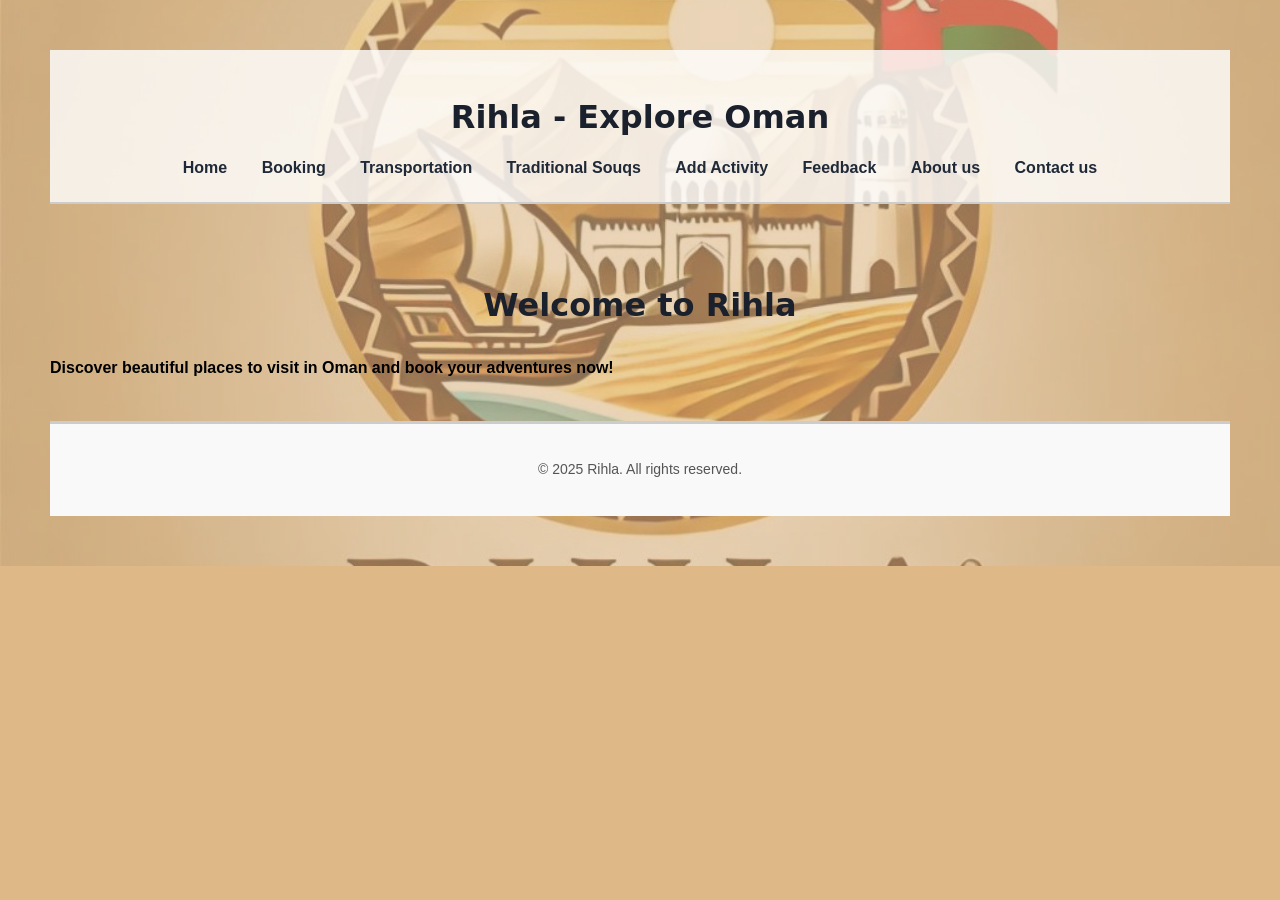
==== index.html @ 953d0c36 "Add files via upload" ====
<!DOCTYPE html>
<html lang="en">
<head>
  <meta charset="UTF-8">
  <title>Rihla - Home</title>
  <link rel="stylesheet" href="style.css">
    <style>

        h1{

            font-family:system-ui, -apple-system, BlinkMacSystemFont, 'Segoe UI', Roboto, Oxygen, Ubuntu, Cantarell, 'Open Sans', 'Helvetica Neue', sans-serif;
        }

        body{background-color: burlywood}
    </style>
  
</head>
<body>
   
    <div class="background">
        <header>
            
            <h1 id="home-title">Rihla - Explore Oman</h1>
            <nav>
              <ul>
                <li><a href="index.html">Home</a></li>
                <li><a href="booking.html">Booking</a></li>
                <li><a href="transport.html">Transportation</a></li>
                <li><a href="markets.html">Traditional Souqs</a></li>
                <li><a href="add_activity.html">Add Activity</a></li>
                <li><a href="feedback.html">Feedback</a></li>
                <li><a href="about.html">About us</a></li>
                <li><a href="contact.html">Contact us</a></li>
              </ul>
            </nav>
          </header>
  <br><br>

  <main>
    <h1>Welcome to Rihla</h1>
    <p style="font-weight: bold;">Discover beautiful places to visit in Oman and book your adventures now!</p>
  </main>

  <footer>
    <p>&copy; 2025 Rihla. All rights reserved.</p>
  </footer>
  </div>

</body>
</html>
---- style.css ----
/* 1. Universal Selector */
* {
    box-sizing: border-box;
  }
  
  /* 2. Element Selector */
  body {
    margin: 0;
    font-family: Arial, sans-serif;
    background-color: #f5e7d3; 
    color: #333;
    line-height: 1.7;
    font-size: 16px;
  }
  
  /* 3. Group Selector */
  h1, h2, h3 {
    color: #1a202c;
    font-family: 'Georgia', serif;
    text-align: center;
    margin-top: 20px;
  }
  
  /* 4. Class Selector */
  .background {
    position: relative;
    color: black;
    padding: 50px;
    min-height: 500px;
    z-index: 1;
  }
  
  .background::before {
    content: "";
    position: absolute;
    top: 0; left: 0; right: 0; bottom: 0;
    background-image: url("logo.jfif");
    background-size: cover;
    background-position: center;
    opacity: 0.4;
    z-index: -1;
  }
  
  /* 5. Descendant Selector */
  nav ul li a {
    text-decoration: none;
    color: #1f2937;
    font-weight: bold;
    font-size: 16px;
    transition: color 0.3s;
  }
  
  /* 6. Pseudo-Class Selector */
  nav ul li a:hover {
    color: #007B8A;
  }
  
  /* List Settings */
  nav ul {
    list-style-type: square;
    list-style-position: inside;
    padding: 0;
    margin: 0;
    text-align: center;
  }
  
  nav ul li {
    display: inline-block;
    margin: 0 15px;
  }
  
  /* Header Styling */
  header {
    background-color: #ffffffcc;
    padding: 20px;
    position: relative;
    border-bottom: 2px solid #ccc;
  }
  
  /* 7. ID Selector */
  #home-title {
    font-size: 32px;
    font-weight: bold;
    margin-bottom: 10px;
  }
  
  /* Logo Positioning */
  .logo-container {
    background-image: url("logo.jfif");
    background-size: contain;
    background-repeat: no-repeat;
    background-position: center;
    width: 100px;
    height: 100px;
    position: absolute;
    top: 10px;
    right: 10px;
    border: 2px solid #ccc;
    border-radius: 50%;
  }
  
  /* Footer Styling */
  footer {
    background-color: #f9f9f9;
    padding: 20px;
    text-align: center;
    font-size: 14px;
    color: #555;
    border-top: 3px solid #ccc;
    margin-top: 40px;
  }
  
  /* Tables (optional global enhancement) */
  table {
    width: 90%;
    margin: 20px auto;
    border-collapse: collapse;
    font-size: 15px;
    background-color: #fff;
  }
  
  th, td {
    padding: 10px;
    border: 1px solid #ccc;
    text-align: left;
  }
  
  th {
    background-color: burlywood;
    color: #222;
    font-weight: bold;
  }
  
  /* Forms */
  input[type="text"],
  input[type="number"],
  input[type="email"],
  input[type="url"],
  input[type="tel"],
  textarea,
  select {
    padding: 8px;
    margin: 6px 0;
    border: 1px solid #bbb;
    border-radius: 4px;
    width: 100%;
    max-width: 500px;
    font-size: 15px;
  }
  
  input[type="submit"],
  input[type="reset"] {
    background-color: #007B8A;
    color: white;
    border: none;
    padding: 10px 20px;
    margin-top: 10px;
    cursor: pointer;
    border-radius: 4px;
  }
  
  input[type="submit"]:hover,
  input[type="reset"]:hover {
    background-color: #005f6b;
  }
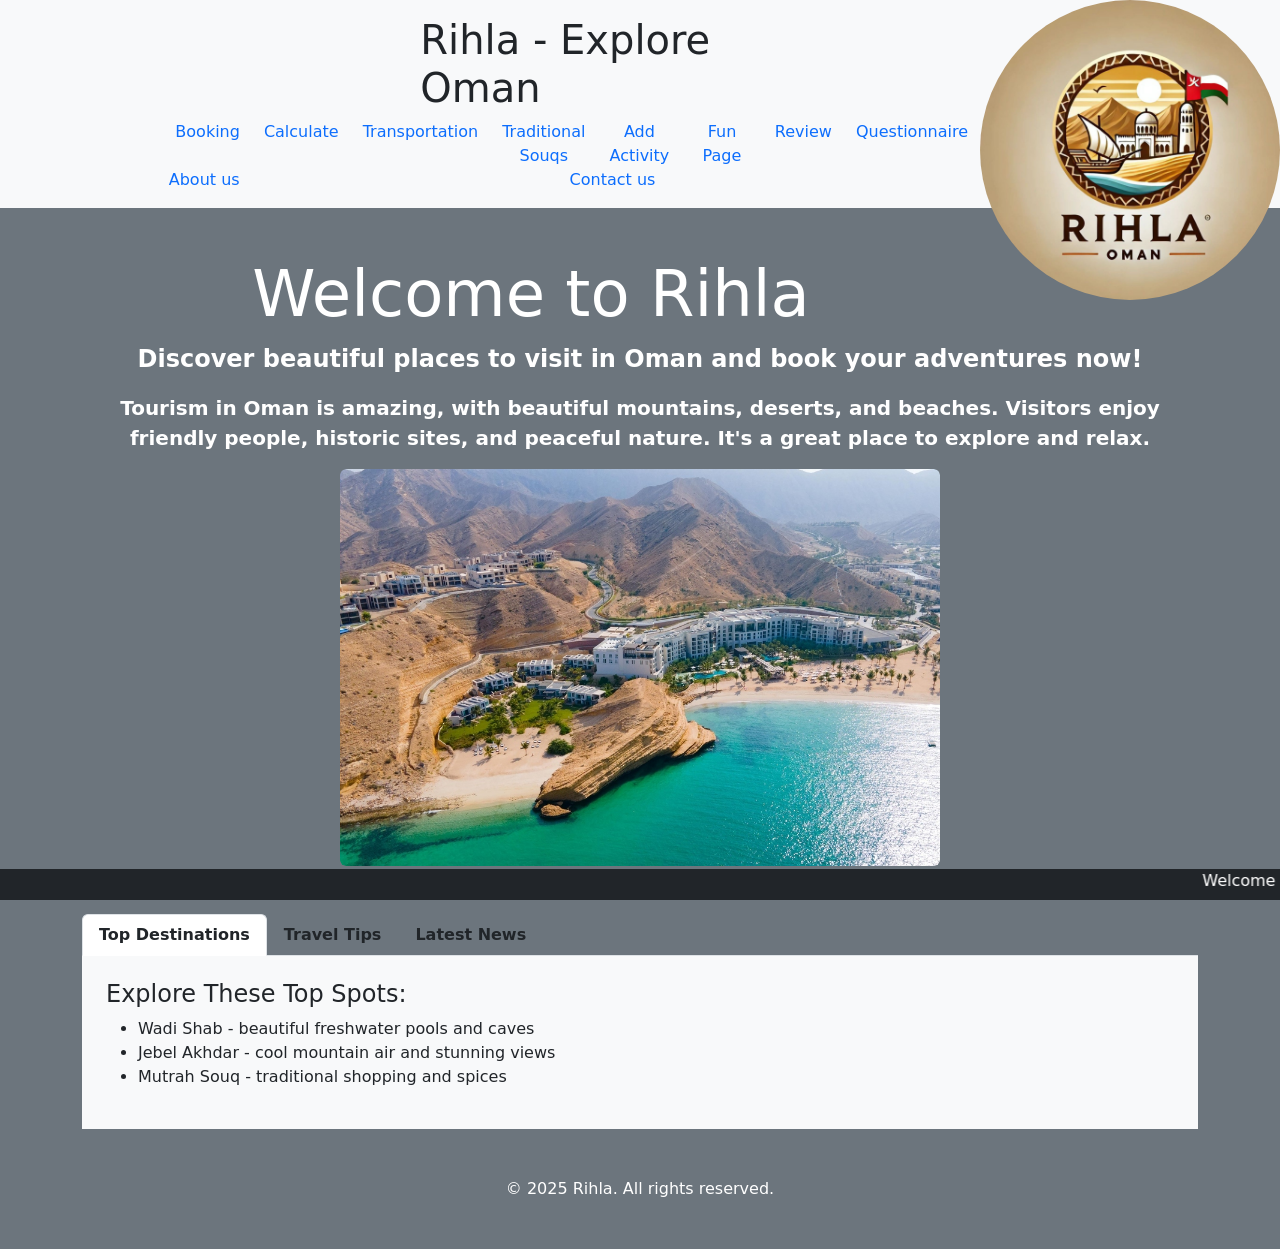
==== commit 367213ab: "Add files via upload" ====
--- a/index.html
+++ b/index.html
@@ -1,50 +1,118 @@
 <!DOCTYPE html>
-<html lang="en">
+<html>
 <head>
-  <meta charset="UTF-8">
   <title>Rihla - Home</title>
-  <link rel="stylesheet" href="style.css">
-    <style>
+  <link href="https://cdn.jsdelivr.net/npm/bootstrap@5.2.3/dist/css/bootstrap.min.css" rel="stylesheet">
+  <script src="https://cdn.jsdelivr.net/npm/bootstrap@5.2.3/dist/js/bootstrap.bundle.min.js"></script>
+</head>
+<body class="bg-secondary text-white">
+  <img src="logo.jfif" alt="rihla logo" class="rounded-circle float-end" width="300px">
 
-        h1{
+  <div class="bg-light text-dark py-3">
+    <div class="row">
+      <div class="col-5"></div>
+      <div class="col-4 ">
+        <h1 id="home-title">Rihla - Explore Oman</h1>
+      </div>
+      <div class="col-3"></div>
+    </div>
 
-            font-family:system-ui, -apple-system, BlinkMacSystemFont, 'Segoe UI', Roboto, Oxygen, Ubuntu, Cantarell, 'Open Sans', 'Helvetica Neue', sans-serif;
-        }
+    <div class="row text-center">
+      <div class="col-2"></div>
+      <div class="col"> <a href="booking.html" class="text-decoration-none">Booking</a></div>
+      <div class="col"> <a href="calculator.html" class="text-decoration-none">Calculate </a></div>
+      <div class="col"> <a href="transport.html" class="text-decoration-none">Transportation</a></div>
+      <div class="col"> <a href="markets.html" class="text-decoration-none">Traditional Souqs</a></div>
+      <div class="col"> <a href="add_activity.html" class="text-decoration-none">Add Activity</a></div>
+      <div class="col"> <a href="funpage.html" class="text-decoration-none">Fun Page</a></div>
+      <div class="col"> <a href="review.html" class="text-decoration-none">Review</a></div>
+      <div class="col"> <a href="questionnaire.html" class="text-decoration-none">Questionnaire</a></div>
+     
+      <div class="col"> <a href="about.html" class="text-decoration-none">About us</a></div>
+      <div class="col"> <a href="contact.html" class="text-decoration-none">Contact us</a></div>
+      <div class="col-2"></div>
+    </div>
+  </div>
 
-        body{background-color: burlywood}
-    </style>
-  
-</head>
-<body>
-   
-    <div class="background">
-        <header>
-            
-            <h1 id="home-title">Rihla - Explore Oman</h1>
-            <nav>
-              <ul>
-                <li><a href="index.html">Home</a></li>
-                <li><a href="booking.html">Booking</a></li>
-                <li><a href="transport.html">Transportation</a></li>
-                <li><a href="markets.html">Traditional Souqs</a></li>
-                <li><a href="add_activity.html">Add Activity</a></li>
-                <li><a href="feedback.html">Feedback</a></li>
-                <li><a href="about.html">About us</a></li>
-                <li><a href="contact.html">Contact us</a></li>
-              </ul>
-            </nav>
-          </header>
-  <br><br>
+  <main class="container my-5">
+    <div class="text-center">
+      <h2 class="display-3">Welcome to Rihla</h2>
+      <p class="fs-4 fw-bold">Discover beautiful places to visit in Oman and book your adventures now!</p>
+      <p class="fs-5 fw-bold">Tourism in Oman is amazing, with beautiful mountains, deserts, and beaches. Visitors enjoy friendly people, historic sites, and peaceful nature. It's a great place to explore and relax.</p>
+    </div>
 
-  <main>
-    <h1>Welcome to Rihla</h1>
-    <p style="font-weight: bold;">Discover beautiful places to visit in Oman and book your adventures now!</p>
+    <!-- Gallery using Bootstrap Carousel -->
+    <div id="photoCarousel" class="carousel slide mx-auto" style="max-width: 600px;" data-bs-ride="carousel">
+      <div class="carousel-inner rounded">
+        <div class="carousel-item active">
+          <img src="image1.jpg" class="d-block w-100 rounded" alt="Photo 1">
+        </div>
+        <div class="carousel-item">
+          <img src="image2.jpg" class="d-block w-100 rounded" alt="Photo 2">
+        </div>
+        <div class="carousel-item">
+          <img src="image3.jpeg" class="d-block w-100 rounded" alt="Photo 3">
+        </div>
+        <div class="carousel-item">
+          <img src="image4.jpg" class="d-block w-100 rounded" alt="Photo 4">
+        </div>
+      </div>
+    </div>
+
+    <ul class="nav nav-tabs mt-5" id="rihlaTabs" role="tablist">
+      <li class="nav-item" role="presentation">
+        <button class="nav-link active text-dark fw-bold" id="destinations-tab" data-bs-toggle="tab" data-bs-target="#destinations" type="button" role="tab">Top Destinations</button>
+      </li>
+      <li class="nav-item" role="presentation">
+        <button class="nav-link text-dark fw-bold" id="tips-tab" data-bs-toggle="tab" data-bs-target="#tips" type="button" role="tab">Travel Tips</button>
+      </li>
+      <li class="nav-item" role="presentation">
+        <button class="nav-link text-dark fw-bold" id="news-tab" data-bs-toggle="tab" data-bs-target="#news" type="button" role="tab">Latest News</button>
+      </li>
+    </ul>
+
+    <div class="tab-content bg-light text-dark p-4" id="rihlaTabsContent">
+      <div class="tab-pane fade show active" id="destinations" role="tabpanel">
+        <h4>Explore These Top Spots:</h4>
+        <ul>
+          <li>Wadi Shab - beautiful freshwater pools and caves</li>
+          <li>Jebel Akhdar - cool mountain air and stunning views</li>
+          <li>Mutrah Souq - traditional shopping and spices</li>
+        </ul>
+      </div>
+      <div class="tab-pane fade" id="tips" role="tabpanel">
+        <h4>Travel Tips for Visiting Oman:</h4>
+        <ul>
+          <li>Respect local customs and dress modestly</li>
+          <li>Rent a 4x4 for exploring mountains or desert</li>
+          <li>Best time to visit: October to April</li>
+        </ul>
+      </div>
+      <div class="tab-pane fade" id="news" role="tabpanel">
+        <h4>Latest Tourism Updates:</h4>
+        <p>New eco-resort opening soon in Salalah. Stay tuned for opening dates and booking info!</p>
+      </div>
+    </div>
   </main>
 
-  <footer>
+  <div class="text-center mb-5">
     <p>&copy; 2025 Rihla. All rights reserved.</p>
-  </footer>
   </div>
 
+  <!-- Scrolling Text Banner using Bootstrap & JavaScript -->
+  <div class="fixed-bottom bg-dark text-white">
+    <marquee behavior="scroll" direction="left" id="scrollingBanner"></marquee>
+  </div>
+
+  <script>
+    function updateBanner() {
+      const now = new Date();
+      const date = now.toLocaleDateString();
+      const time = now.toLocaleTimeString();
+      document.getElementById("scrollingBanner").textContent = `Welcome to the Rihla website! Today is ${date}, and the time is ${time}`;
+    }
+    setInterval(updateBanner, 1000);
+    updateBanner();
+  </script>
 </body>
 </html>
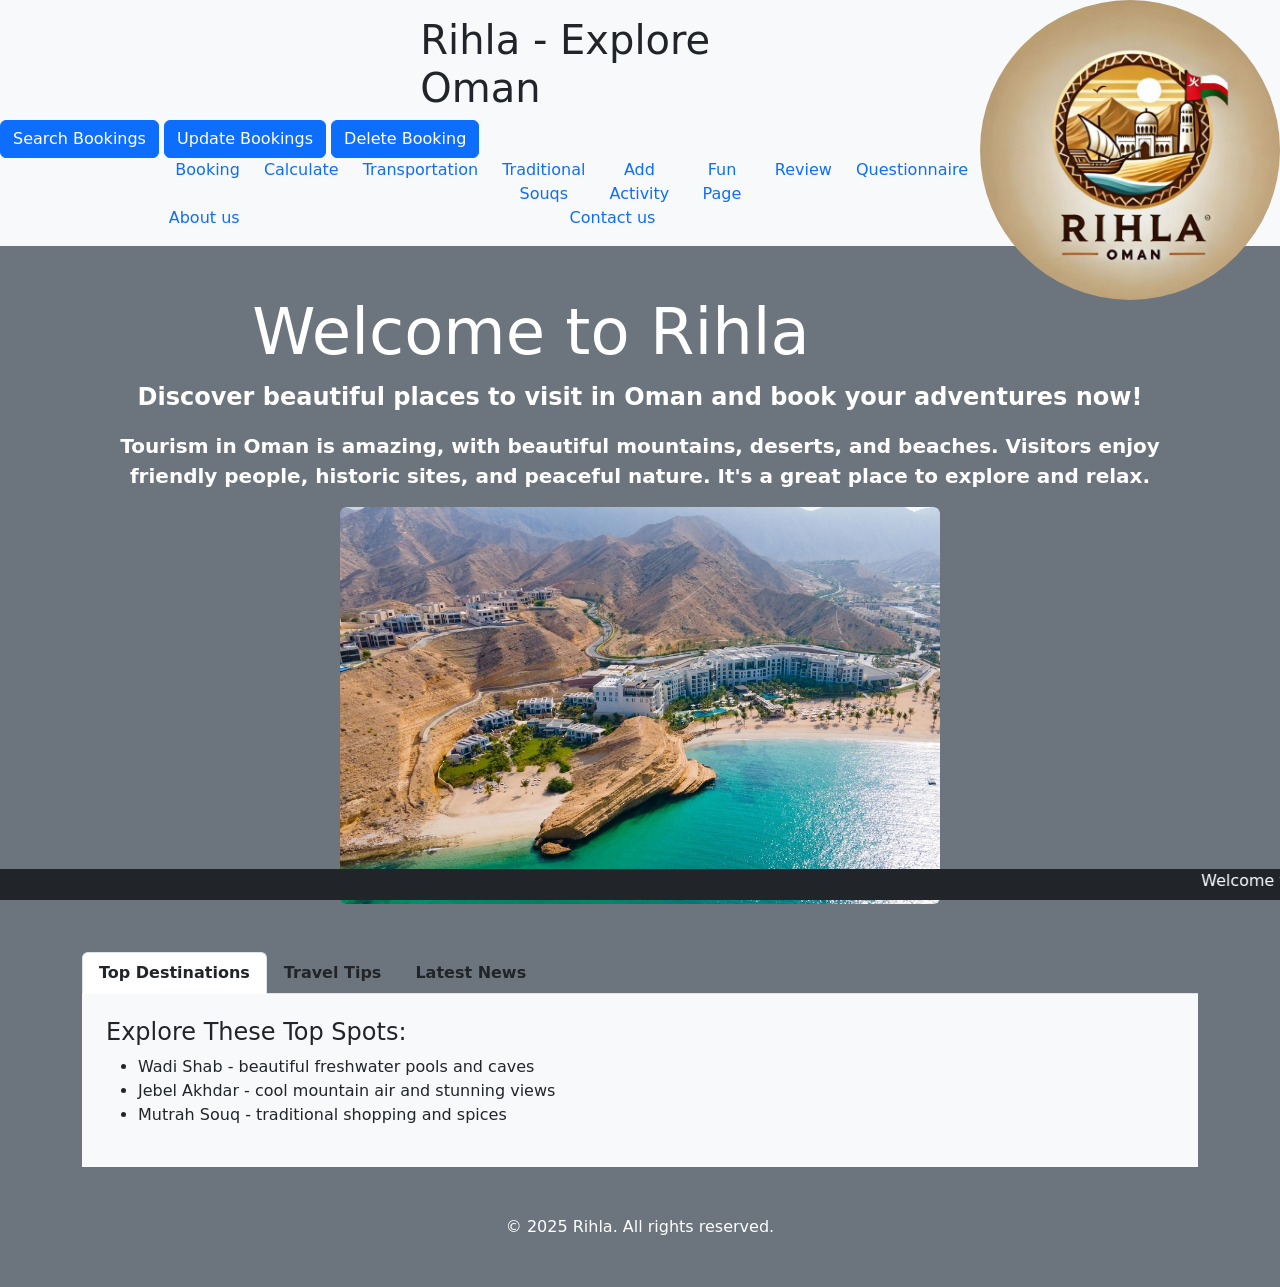
==== commit b9b09fee: "Add files via upload" ====
--- a/index.html
+++ b/index.html
@@ -16,6 +16,16 @@
       </div>
       <div class="col-3"></div>
     </div>
+    
+      <div class="col btn btn-primary ">
+        <a href="search_bookings.php" class="text-decoration-none text-white">Search Bookings</a>
+      </div>
+      <div class="col btn btn-primary">
+        <a href="update_bookings.php" class="text-decoration-none text-white">Update Bookings</a>
+      </div>
+      <div class="col btn btn-primary">
+        <a href="delete_bookings.php" class="text-decoration-none text-white">Delete Booking</a>
+      </div>
 
     <div class="row text-center">
       <div class="col-2"></div>
@@ -33,6 +43,8 @@
       <div class="col-2"></div>
     </div>
   </div>
+
+
 
   <main class="container my-5">
     <div class="text-center">
@@ -105,13 +117,20 @@
   </div>
 
   <script>
+    // Function to update the scrolling banner with the current date and time
     function updateBanner() {
-      const now = new Date();
-      const date = now.toLocaleDateString();
-      const time = now.toLocaleTimeString();
+      const now = new Date(); // Get the current date and time
+      const date = now.toLocaleDateString(); // Format the date as a readable string
+      const time = now.toLocaleTimeString(); // Format the time as a readable string
+  
+      // Set the banner text with a welcome message and the current date/time
       document.getElementById("scrollingBanner").textContent = `Welcome to the Rihla website! Today is ${date}, and the time is ${time}`;
     }
+  
+    // Call the updateBanner function every second to keep the time updated
     setInterval(updateBanner, 1000);
+  
+    // Call the function immediately on page load to initialize the banner text
     updateBanner();
   </script>
 </body>
